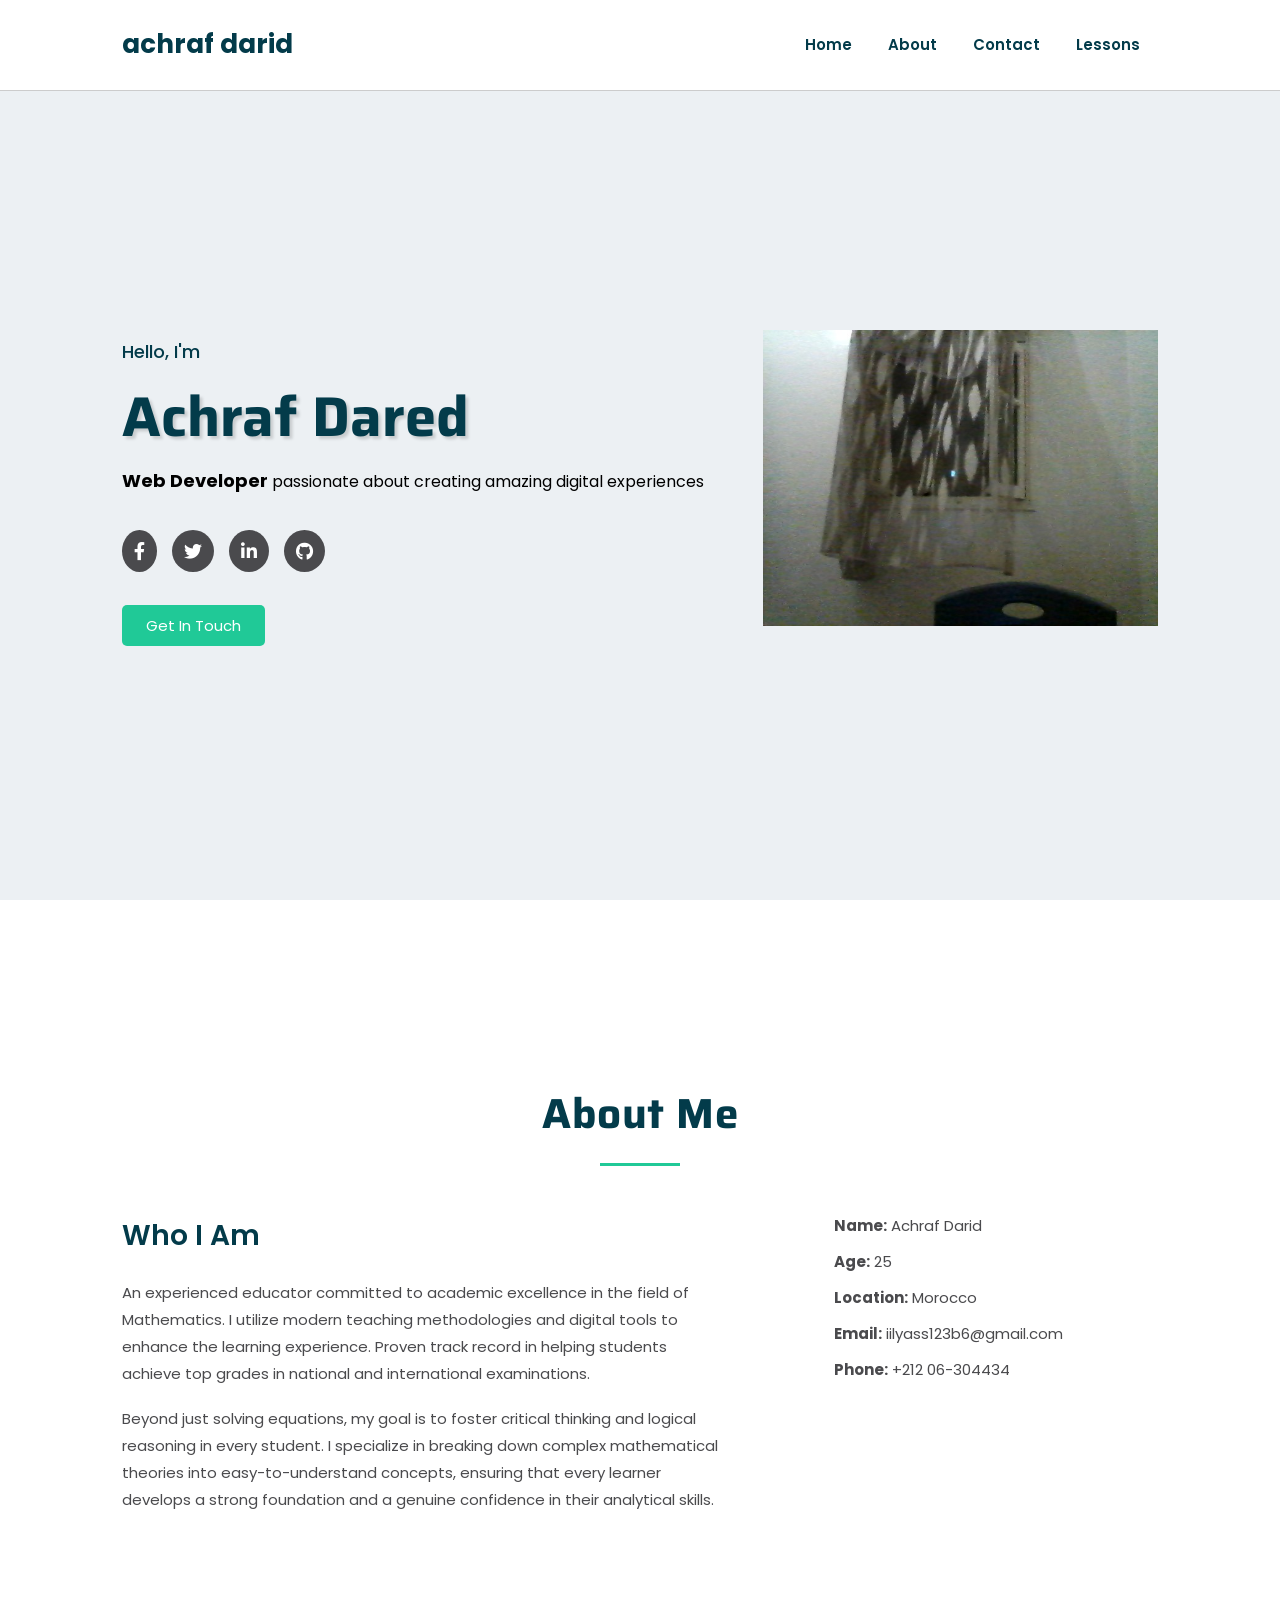
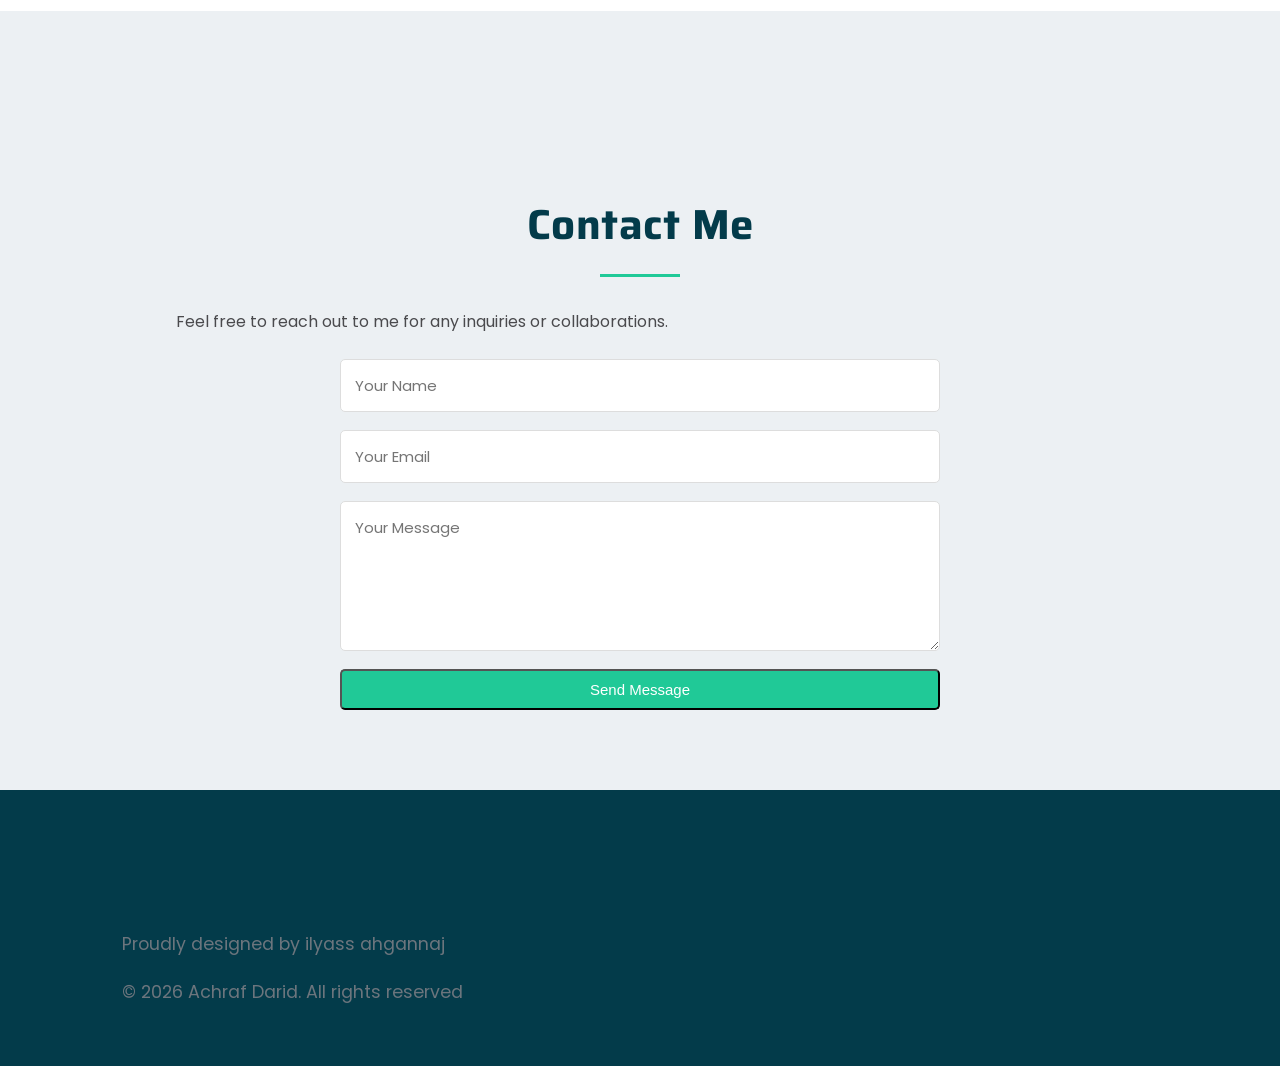
==== index.html @ 7876a712 "Add files via upload" ====
<!DOCTYPE html>
<html lang="en">

<head>
    <meta charset="UTF-8">
    <meta name="viewport" content="width=device-width, initial-scale=1.0">
    <title>achraf darid</title>
    <link rel="stylesheet" href="styles.css">
    <link rel="stylesheet" href="https://cdnjs.cloudflare.com/ajax/libs/font-awesome/6.0.0/css/all.min.css">
</head>

<body>

    <header id="home">
        <div class="navbar">
            <nav class="container">
                <a href="#home" id="logo">achraf darid</a>
                <ul id="nav-menu">
                    <li><a href="#home">Home</a></li>
                    <li><a href="#about">About</a></li>
                    <li><a href="#contact">Contact</a></li>
                    <li><a href="./index.htm">Lessons</a></li>
                </ul>
                <div class="hamburger" id="hamburger">
                    <span></span>
                    <span></span>
                    <span></span>
                </div>
            </nav>
        </div>
        <div class="header-content">
            <div class="content-text">
                <p class="title">Hello, I'm</p>
                <h1>Achraf Dared</h1>
                <p><span>Web Developer</span> passionate about creating amazing digital experiences</p>
                <div class="social">
                    <a href="#"><i class="fab fa-facebook-f"></i></a>
                    <a href="#"><i class="fab fa-twitter"></i></a>
                    <a href="#"><i class="fab fa-linkedin-in"></i></a>
                    <a href="#"><i class="fab fa-github"></i></a>
                </div>
                <a href="#contact" class="btn-primary">Get In Touch</a>
            </div>
            <div class="content-image">
                <img src="WIN_20260330_03_04_21_Pro.jpg" alt="Achraf Dared">
            </div>
        </div>
    </header>

    <section id="about">
        <div class="container">
            <h2>About Me</h2>
            <hr>
            <div class="about-content">
                <div class="col-1">
                    <h3>Who I Am</h3>
                    <p>An experienced educator committed to academic excellence in the field of Mathematics. I utilize
                        modern teaching methodologies and digital tools to enhance the learning experience. Proven track
                        record in helping students achieve top grades in national and international examinations.</p>
                    <p>Beyond just solving equations, my goal is to foster critical thinking and logical reasoning in
                        every student. I specialize in breaking down complex mathematical theories into
                        easy-to-understand concepts, ensuring that every learner develops a strong foundation and a
                        genuine confidence in their analytical skills.</p>
                </div>
                <div class="col-2">
                    <p><strong>Name:</strong> Achraf Darid</p>
                    <p><strong>Age:</strong> 25</p>
                    <p><strong>Location:</strong> Morocco</p>
                    <p><strong>Email:</strong> iilyass123b6@gmail.com</p>
                    <p><strong>Phone:</strong> +212 06-304434</p>
                </div>
            </div>
        </div>
    </section>

    <section id="contact">
        <div class="container">
            <h2>Contact Me</h2>
            <hr>
            <p>Feel free to reach out to me for any inquiries or collaborations.</p>
            <form id="my-form" action="https://formspree.io/f/xbdpzplv" method="POST">
                <input type="text" name="name" placeholder="Your Name" required>
                <input type="email" name="email" placeholder="Your Email" required>
                <textarea name="message" placeholder="Your Message" required></textarea>

                <button type="submit" class="btn-primary">Send Message</button>
            </form>

            <script src="javascript.js"></script>
        </div>
    </section>

    <footer>
        <div class="container">
            <p>Proudly designed by ilyass ahgannaj</p>
            <p>&copy; 2026 Achraf Darid. All rights reserved</p>
        </div>
    </footer>

    <script>
        const hamburger = document.getElementById('hamburger');
        const navMenu = document.getElementById('nav-menu');

        hamburger.addEventListener('click', () => {
            navMenu.classList.toggle('active');
            hamburger.classList.toggle('active');
        });
    </script>

</body>

</html>
---- styles.css ----
@import url('https://fonts.googleapis.com/css2?family=Poppins:wght@300;400;500;600;700&family=Saira:ital,wght@0,700;1,700&display=swap');

:root {
    --primary-color: #033b4a;
    --secondary-color: #20c997;
    --gray: #4a4a4d;
    --bg-primary: #ecf0f3;
}

*{margin:0;padding:0;box-sizing:border-box}
body{font-family:'Poppins',sans-serif;line-height:1.6}
h1,h2{font-family:'Saira',sans-serif}
ul{list-style:none}
a{text-decoration:none}

html {
    scroll-behavior: smooth;
}

.container{max-width:1100px;margin:auto;padding:0 2rem}
.btn-primary{background-color:var(--secondary-color);color:#fff;padding:10px 24px;font-size:15px;border-radius:5px;transition:all 0.3s ease;cursor:pointer}
.btn-primary:hover{background-color:#15a076}

header{background-color:var(--bg-primary);height:100vh}
header .navbar{background-color:#fff;border-bottom:1px solid #ccc;position:fixed;width:100%;z-index:999}
header .navbar nav{display:flex;justify-content:space-between;align-items:center;margin:auto;padding:1.5rem 2rem;max-width:1100px}
#home #logo{color:var(--primary-color);font-size:26px;font-weight:700}
header .navbar nav ul{display:flex;align-items:center}
header .navbar nav ul a{margin:0 18px;color:var(--primary-color);font-weight:600;font-size:15px}

header .header-content{display:grid;grid-template-columns:1.5fr 1fr;align-items:center;max-width:1100px;margin:auto;padding:6rem 2rem 2rem;height:100%;gap:3rem}
header .header-content .content-text{line-height:1.8}
header .header-content img{max-width:420px;width:100%;height:auto}

#home .header-content p{font-size:16px;margin-bottom:10px}
#home .header-content p span{font-weight:700;font-size:18px;display:inline}
#home .header-content h1{font-size:56px;color:var(--primary-color);text-shadow:3px 3px 3px rgba(0,0,0,0.15);margin:15px 0;line-height:1.2}
#home .header-content .title{font-size:18px;color:var(--primary-color);margin:12px 0;font-weight:500}
#home .header-content .social{margin:2rem 0 2.5rem 0;display:flex;gap:15px}
#home .header-content .social a i{font-size:18px;padding:12px;background-color:var(--gray);color:#fff;border-radius:50%;transition:all 0.3s ease}
#home .header-content .social a i:hover{transform:scale(1.1);background-color:var(--secondary-color)}

#about{padding:5rem 0}
#about h2{text-align:center;font-size:42px;color:var(--primary-color);font-weight:700;letter-spacing:0.5px;margin-bottom:1rem}
#about hr{width:80px;height:3px;background-color:var(--secondary-color);border:none;margin:0 auto 2rem}
#about .about-content{margin-top:3rem;display:grid;grid-template-columns:2fr 1fr;column-gap:4rem}
#about .about-content .col-1 h3{font-size:28px;color:var(--primary-color);margin-bottom:20px;font-weight:600}
#about .about-content .col-1 p{color:var(--gray);margin-bottom:18px;line-height:1.8;font-size:15px}
#about .about-content .col-2 p{color:var(--gray);margin-bottom:12px;font-size:15px}

#contact{padding:5rem 0;background-color:var(--bg-primary)}
#contact h2{text-align:center;font-size:42px;color:var(--primary-color);font-weight:700;letter-spacing:0.5px;margin-bottom:1rem}
#contact hr{width:80px;height:3px;background-color:var(--secondary-color);border:none;margin:0 auto 2rem}
#contact p{text-align:center;color:var(--gray);margin:1.5rem 0;font-size:16px}
#contact form{max-width:600px;margin:0 auto;display:flex;flex-direction:column}
#contact form input,#contact form textarea{padding:14px;margin-bottom:18px;border:1px solid #ddd;border-radius:5px;font-family:'Poppins',sans-serif;font-size:15px;transition:border 0.3s}
#contact form input:focus,#contact form textarea:focus{outline:none;border-color:var(--secondary-color)}
#contact form textarea{height:150px;resize:vertical}

footer{background-color:var(--primary-color);color:#fff;text-align:center;padding:2.5rem 0;font-size:14px}

.hamburger{display:none;flex-direction:column;cursor:pointer;gap:5px}
.hamburger span{width:24px;height:2.5px;background-color:var(--primary-color);transition:0.3s}
.hamburger.active span:nth-child(1){transform:rotate(-45deg) translate(-6px,7px)}
.hamburger.active span:nth-child(2){opacity:0}
.hamburger.active span:nth-child(3){transform:rotate(45deg) translate(-5px,-6px)}
#nav-menu.active{display:flex!important}

@media(max-width:1200px){
header .header-content{gap:2rem;padding:5rem 1.5rem 2rem}
#about .about-content{column-gap:3rem}
}

@media(max-width:1024px){
.container{max-width:95%;padding:0 1.5rem}
header .header-content{grid-template-columns:1.3fr 1fr;gap:2rem;padding:4.5rem 1.5rem}
#home .header-content h1{font-size:48px}
header .header-content img{max-width:350px}
#about h2,#contact h2{font-size:38px}
}

@media(max-width:768px){
header{height:auto;min-height:100vh;overflow-x:hidden}
.container{padding:0 1rem;max-width:100%;box-sizing:border-box}
header .navbar{position:fixed;top:0;width:100%;z-index:1000}
header .navbar nav{padding:1rem;max-width:100%;box-sizing:border-box}
#home #logo{font-size:22px}
header .navbar nav ul{position:absolute;top:100%;left:0;width:100%;background-color:#fff;flex-direction:column;display:none;padding:1rem 0;box-shadow:0 2px 5px rgba(0,0,0,0.1);box-sizing:border-box}
header .navbar nav ul li{padding:8px 0}
header .navbar nav ul a{margin:0;padding:10px 20px;display:block;font-size:14px}
.hamburger{display:flex}
header .header-content{display:flex;flex-direction:column;align-items:center;text-align:center;padding:5.5rem 1rem 1.5rem;gap:1.5rem;min-height:calc(100vh - 80px);justify-content:center}
.content-text{display:flex;flex-direction:column;align-items:center;text-align:center;width:100%;max-width:400px}
#home .header-content p span{display:inline;font-size:16px}
#home .header-content h1{font-size:36px;margin:10px 0;text-align:center}
#home .header-content p{font-size:14px;margin:8px 0;text-align:center}
#home .header-content .title{font-size:14px;margin:6px 0;text-align:center}
#home .header-content .social{margin:1.2rem 0;display:flex;justify-content:center;gap:10px}
#home .header-content .social a i{font-size:16px;padding:10px}
.content-image{display:flex;justify-content:center;width:100%}
header .header-content img{max-width:280px;margin:0 auto;max-height:300px;object-fit:cover}
.btn-primary{display:inline-block;margin-top:1rem}
#about{padding:3rem 0}
#about h2{font-size:28px;text-align:center}
#about hr{width:60px;margin:0 auto 1.5rem}
#about .about-content{display:flex;flex-direction:column;gap:1.5rem;align-items:center;text-align:center}
#about .about-content .col-1 h3{font-size:20px;margin-bottom:15px}
#about .about-content .col-1 p,#about .about-content .col-2 p{font-size:14px;margin-bottom:12px;text-align:left;max-width:400px}
#contact{padding:3rem 0}
#contact h2{font-size:28px;text-align:center}
#contact hr{width:60px;margin:0 auto 1.5rem}
#contact p{font-size:14px;margin:1rem 0;text-align:center}
#contact form{padding:0;max-width:100%;display:flex;flex-direction:column;align-items:center}
#contact form input,#contact form textarea{font-size:14px;margin-bottom:12px;width:100%;max-width:400px}
footer{padding:1.5rem 0;font-size:13px;text-align:center}
}

@media(max-width:600px){
header .navbar nav{padding:0.8rem 1rem}
#home #logo{font-size:20px}
header .navbar nav ul a{padding:10px 18px;font-size:13px;margin:0}
header .header-content{padding:5rem 0.8rem 1rem;gap:1rem}
#home .header-content h1{font-size:32px;margin:8px 0}
#home .header-content p{font-size:13px;line-height:1.5;margin:6px 0}
#home .header-content p span{font-size:14px}
#home .header-content .title{font-size:13px;margin:4px 0}
.btn-primary{padding:8px 16px;font-size:13px}
header .header-content img{max-width:240px;margin:0.8rem auto}
#about h2,#contact h2{font-size:24px}
#about hr,#contact hr{width:50px;margin:0 auto 1rem}
#about .about-content .col-1 h3{font-size:18px;margin-bottom:12px}
#about .about-content .col-1 p,#about .about-content .col-2 p{font-size:13px;margin-bottom:10px}
#contact form input,#contact form textarea{padding:12px;font-size:13px;margin-bottom:10px}
#contact form textarea{height:120px}
}

@media(max-width:480px){
header .navbar nav{padding:0.7rem}
#home #logo{font-size:18px}
header .navbar nav ul a{padding:8px 15px;font-size:12px}
header .header-content{padding:4.5rem 0.5rem 0.8rem;gap:0.8rem}
#home .header-content h1{font-size:28px;margin:6px 0}
#home .header-content p{font-size:12px;line-height:1.4;margin:4px 0}
#home .header-content p span{font-size:13px}
#home .header-content .title{font-size:12px}
#home .header-content .social{margin:0.8rem 0}
#home .header-content .social a i{font-size:15px;padding:8px;margin-right:8px}
header .header-content img{max-width:200px;margin:0.6rem auto}
#about{padding:2rem 0}
#about h2{font-size:22px}
#about hr{width:40px;margin:0 auto 1rem}
#about .about-content{row-gap:1rem}
#about .about-content .col-1 h3{font-size:18px;margin-bottom:10px}
#about .about-content .col-1 p,#about .about-content .col-2 p{font-size:12px;margin-bottom:8px}
#contact{padding:2rem 0}
#contact h2{font-size:22px}
#contact hr{width:40px;margin:0 auto 1rem}
#contact p{font-size:12px;margin:0.8rem 0}
#contact form input,#contact form textarea{margin-bottom:10px;font-size:12px;padding:10px}
#contact form textarea{height:100px}
footer{padding:1.2rem 0;font-size:12px}
}

.lessons-grid {
    display: grid;
    grid-template-columns: repeat(auto-fit, minmax(250px, 1fr));
    gap: 25px;
    margin-top: 40px;
}

.lesson-card {
    background: #fff;
    padding: 30px;
    border-radius: 15px;
    text-align: center;
    box-shadow: 0 10px 20px rgba(0,0,0,0.05);
    transition: 0.3s;
    border: 1px solid #eee;
}

.lesson-card:hover {
    transform: translateY(-10px);
    border-color: #20c997;
}

.lesson-card .icon {
    font-size: 40px;
    color: #20c997;
    margin-bottom: 15px;
}

.view-btn {
    display: inline-block;
    margin-top: 15px;
    padding: 8px 20px;
    background: #033b4a;
    color: #fff;
    text-decoration: none;
    border-radius: 5px;
    font-size: 0.9rem;
}

.back-home {
    display: inline-block;
    margin-top: 50px;
    color: #033b4a;
    text-decoration: none;
    font-weight: bold;
}

.container h1 {
    font-family: 'Saira', sans-serif;
    font-size: 3rem;
    color: #033b4a; 
    margin-bottom: 10px;
    text-transform: uppercase;
    letter-spacing: 1px;
}

.container p {
    font-size: 1.1rem;
    color: #6c757d; 
    margin-bottom: 20px;
    max-width: 600px;
}

hr {
    border: 0;
    height: 3px;
    background: linear-gradient(to right, #20c997, transparent);
    margin-bottom: 40px;
    width: 150px; 
    margin: 0 auto 40px auto;
}

.container {
    padding-top: 100px;
    text-align: left; 
}
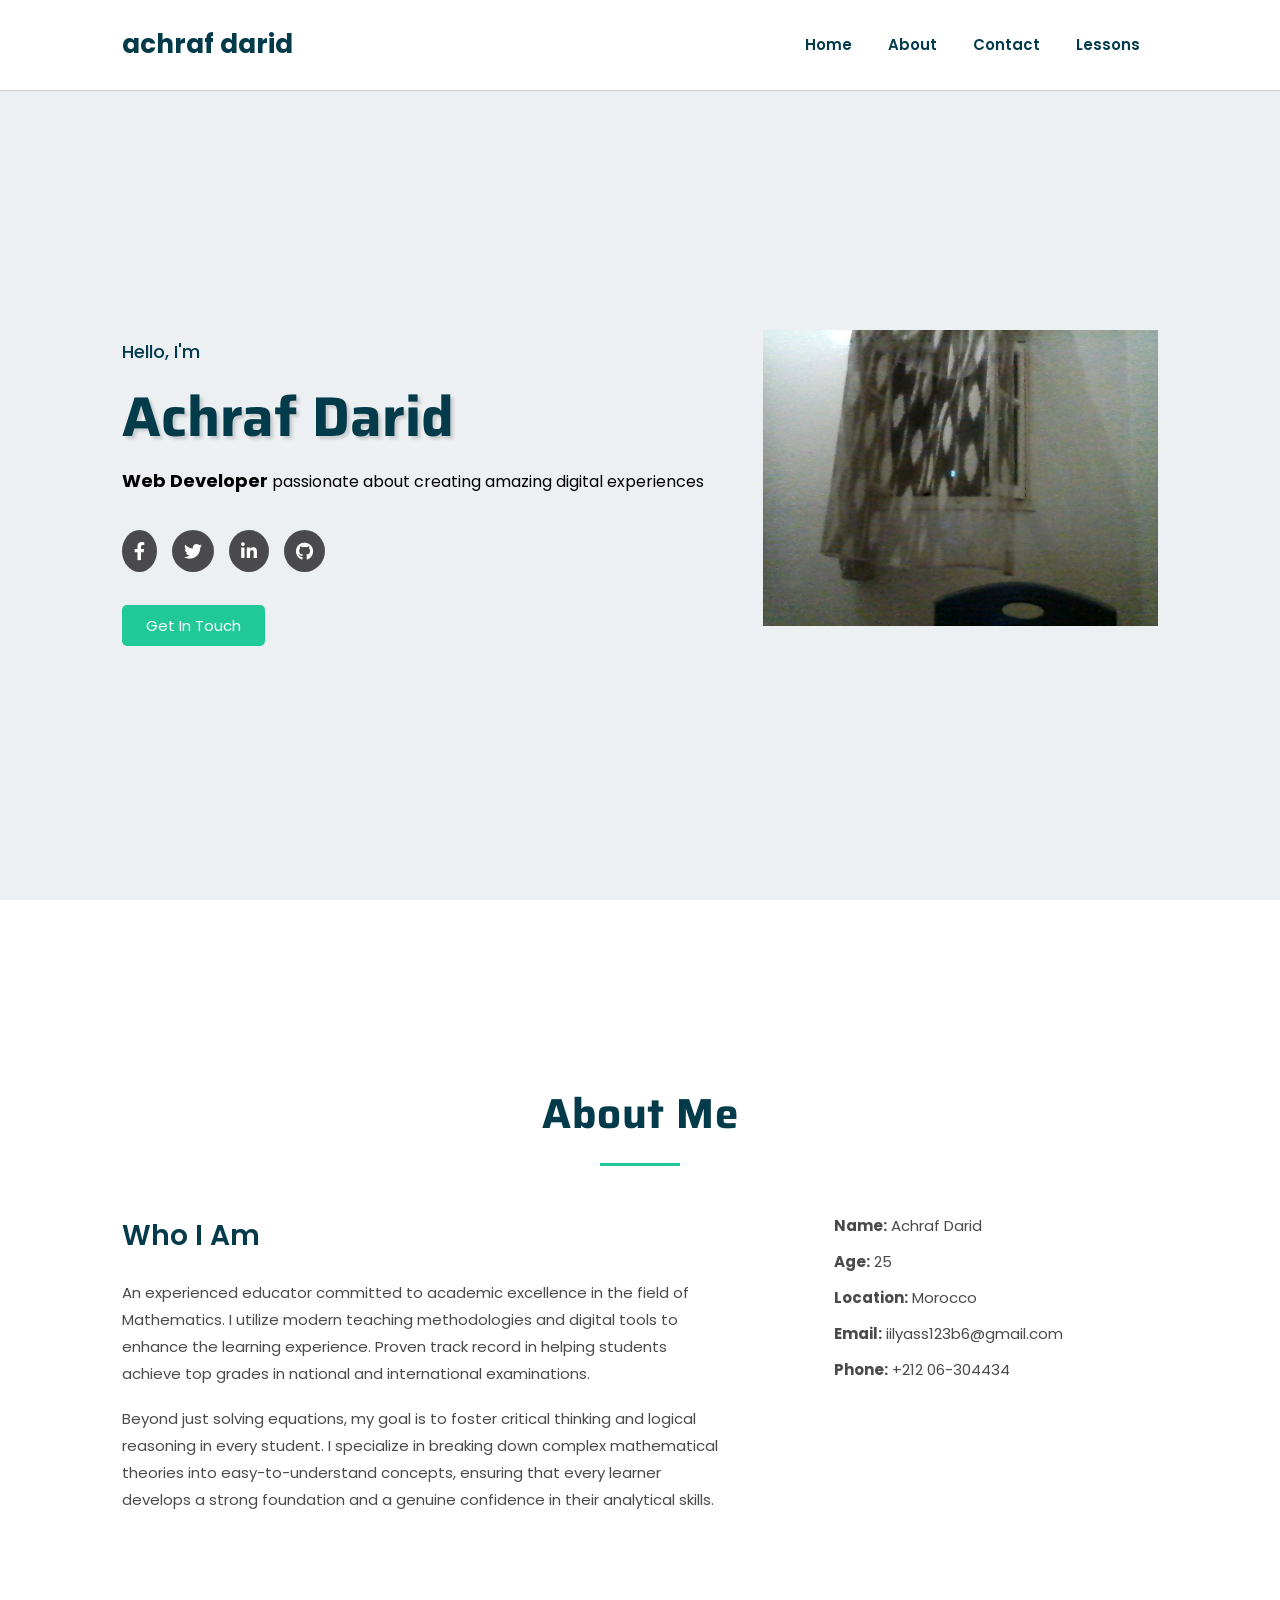
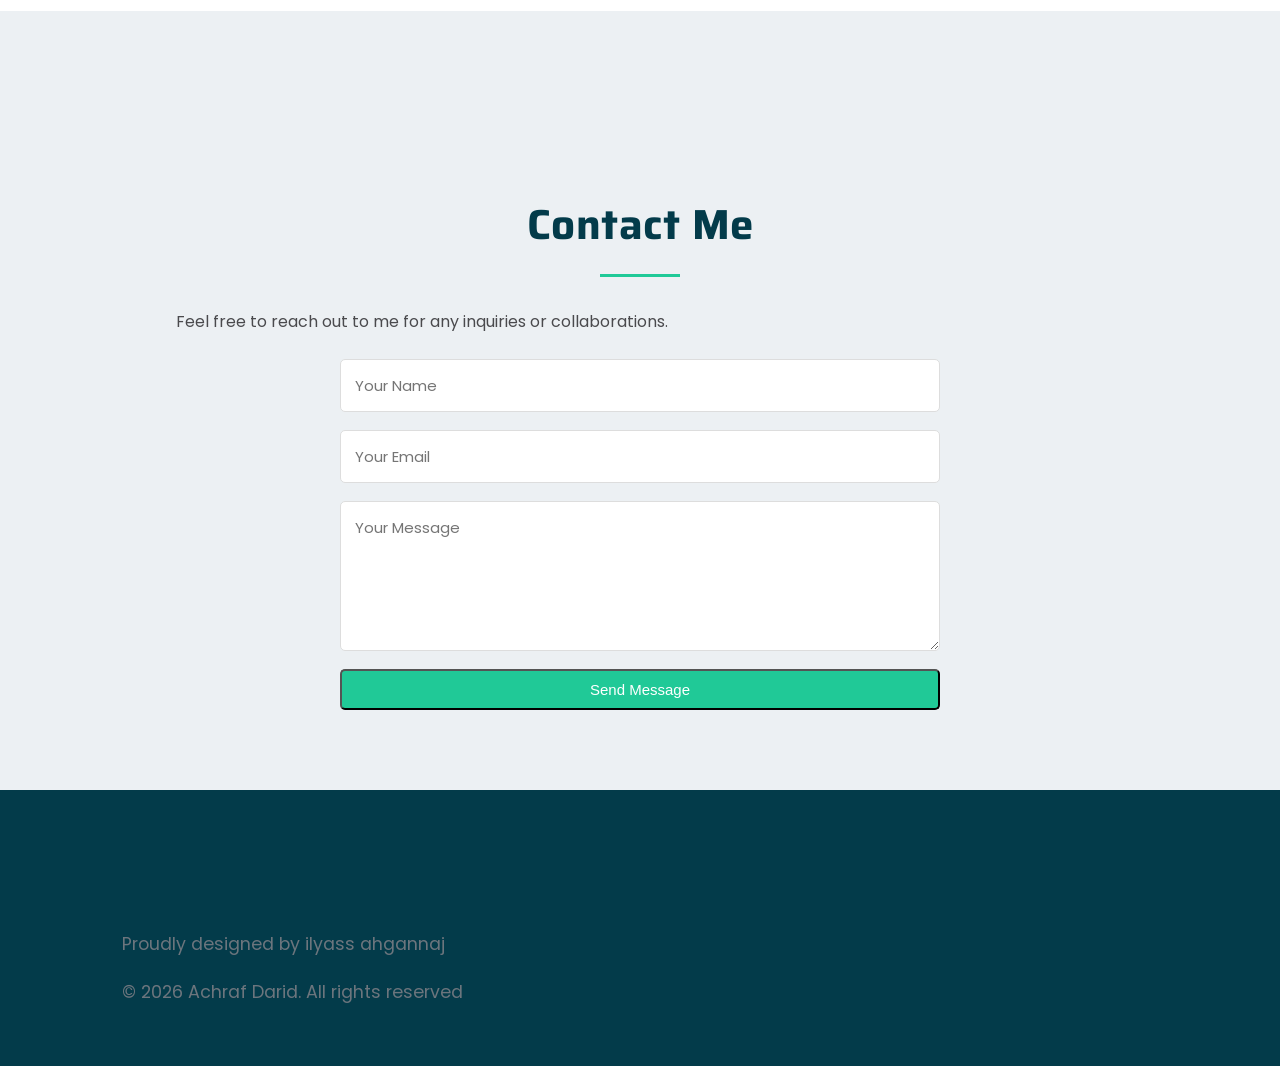
==== commit 467a7658: "Add files via upload" ====
--- a/index.html
+++ b/index.html
@@ -31,7 +31,7 @@
         <div class="header-content">
             <div class="content-text">
                 <p class="title">Hello, I'm</p>
-                <h1>Achraf Dared</h1>
+                <h1>Achraf Darid</h1>
                 <p><span>Web Developer</span> passionate about creating amazing digital experiences</p>
                 <div class="social">
                     <a href="#"><i class="fab fa-facebook-f"></i></a>
